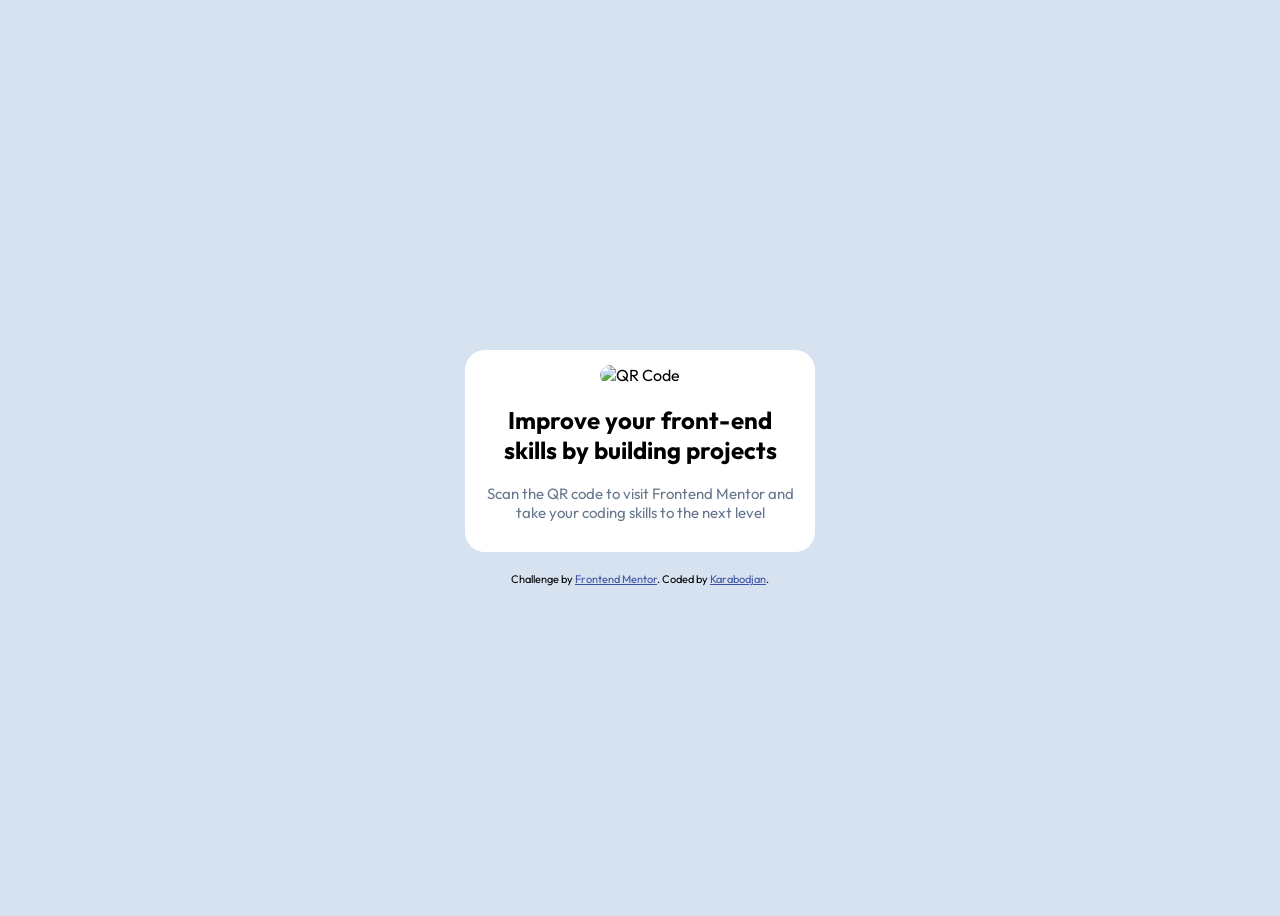
==== qr-code-component-main/index.html @ bf6f335a "Initial commit: Add vitrine and QR Code challenge" ====
<!DOCTYPE html>
<html lang="en">
<head>
  <meta charset="UTF-8">
  <meta name="viewport" content="width=device-width, initial-scale=1.0"> <!-- displays site properly based on user's device -->

  <link rel="icon" type="image/png" sizes="32x32" href="./images/favicon-32x32.png">
  <link rel="stylesheet" href="style.css">

<link rel="preconnect" href="https://fonts.googleapis.com">
<link rel="preconnect" href="https://fonts.gstatic.com" crossorigin>
<link href="https://fonts.googleapis.com/css2?family=Outfit:wght@100..900&display=swap" rel="stylesheet">
  
  <title>Frontend Mentor | QR code component</title>
  
</head>
<body>
  <div class="container">
    <img src="/images/image-qr-code.png" alt="QR Code">

    <h2>Improve your front-end skills by building projects</h2>

    <p>Scan the QR code to visit Frontend Mentor and take your coding skills to the next level</p>

  </div>
  
  <footer class="attribution">
    Challenge by <a href="https://www.frontendmentor.io?ref=challenge">Frontend Mentor</a>. 
    Coded by <a href="https://github.com/Karabodjan">Karabodjan</a>.
  </footer>
</body>
</html>
---- qr-code-component-main/style.css ----
body{
    background-color:  hsl(212, 45%, 89%);
    flex-direction: column;
    display: flex;
    text-align: center;
    align-items: center;
    justify-content: center;
    height: 100vh;
    font-family: Outfit ;
}

.container{
    position:relative;
    justify-content: center;
    padding: 15px;
    background-color: white;
    border-radius: 20px;
    width: 320px;
    margin: 20px;
}

img{
    border-radius: 15px;
    justify-content: center;
    width: 100%;
}

p{
    font-size: 15px;
    color: hsl(216, 15%, 48%);
}


.attribution { font-size: 0.6875rem; text-align: center;}
.attribution a { color: hsl(228, 45%, 44%); }
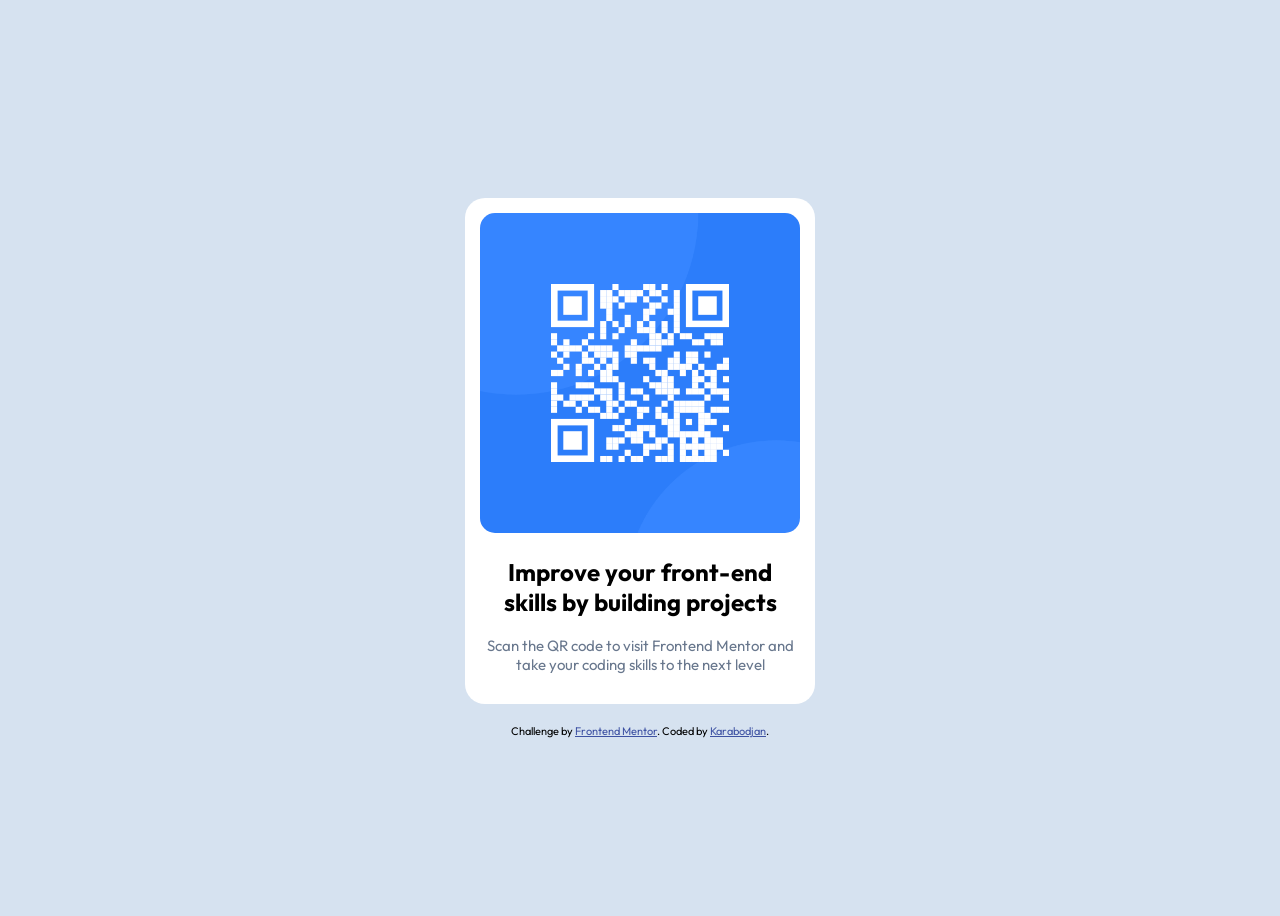
==== commit be11d632: "Image fixed" ====
--- a/qr-code-component-main/index.html
+++ b/qr-code-component-main/index.html
@@ -16,7 +16,7 @@
 </head>
 <body>
   <div class="container">
-    <img src="/images/image-qr-code.png" alt="QR Code">
+    <img src="./images/image-qr-code.png" alt="QR Code">
 
     <h2>Improve your front-end skills by building projects</h2>
 
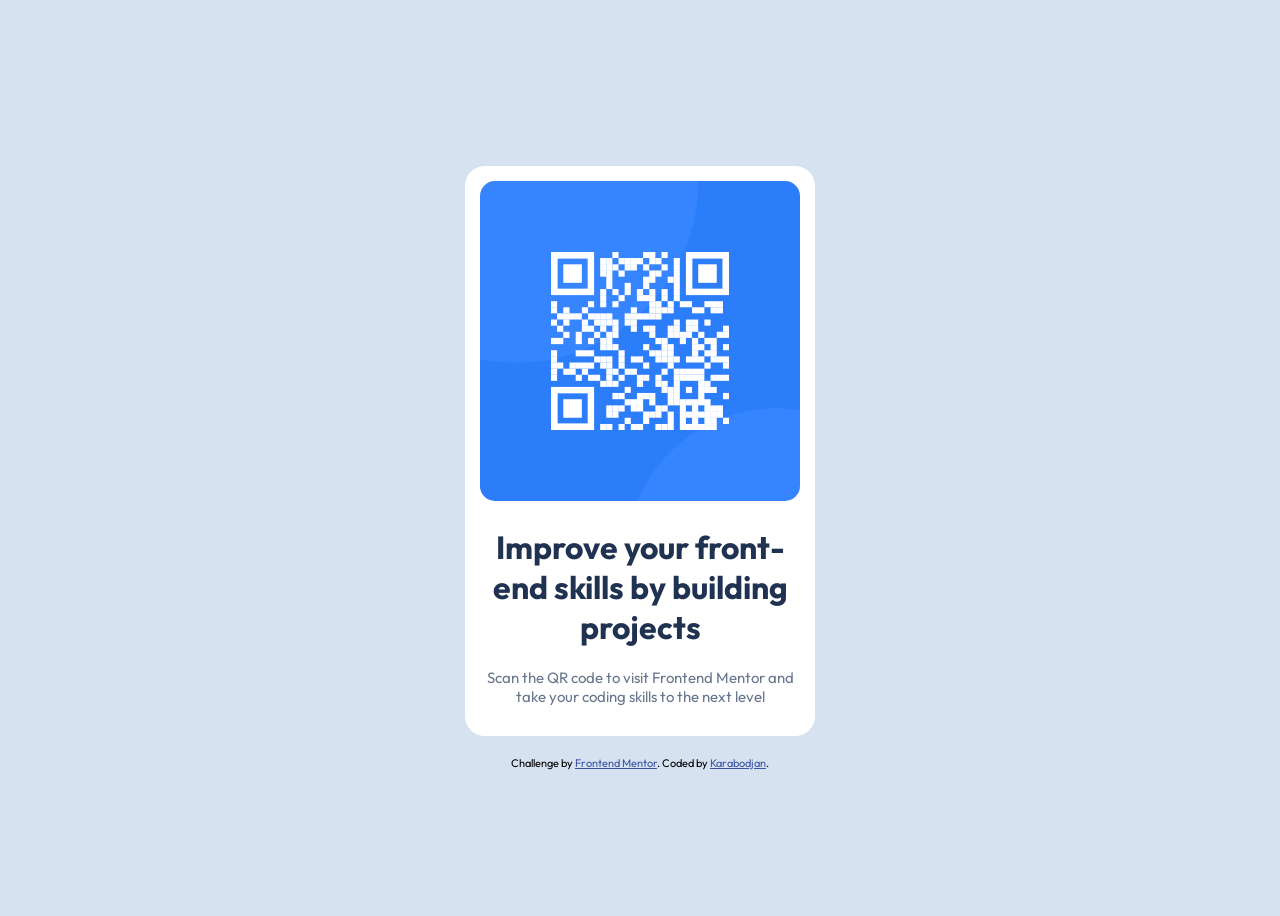
==== commit ae6fbdac: "fix: landmark main" ====
--- a/qr-code-component-main/index.html
+++ b/qr-code-component-main/index.html
@@ -15,14 +15,16 @@
   
 </head>
 <body>
-  <div class="container">
-    <img src="./images/image-qr-code.png" alt="QR Code">
+  <main>
+    <div class="container">
+      <img src="./images/image-qr-code.png" alt="QR Code">
 
-    <h2>Improve your front-end skills by building projects</h2>
+      <h1>Improve your front-end skills by building projects</h1>
 
-    <p>Scan the QR code to visit Frontend Mentor and take your coding skills to the next level</p>
+      <p>Scan the QR code to visit Frontend Mentor and take your coding skills to the next level</p>
 
-  </div>
+    </div>
+  </main>
   
   <footer class="attribution">
     Challenge by <a href="https://www.frontendmentor.io?ref=challenge">Frontend Mentor</a>. 
--- a/qr-code-component-main/style.css
+++ b/qr-code-component-main/style.css
@@ -25,6 +25,10 @@
     width: 100%;
 }
 
+h1{
+    color: hsl(218, 44%, 22%);
+}
+
 p{
     font-size: 15px;
     color: hsl(216, 15%, 48%);
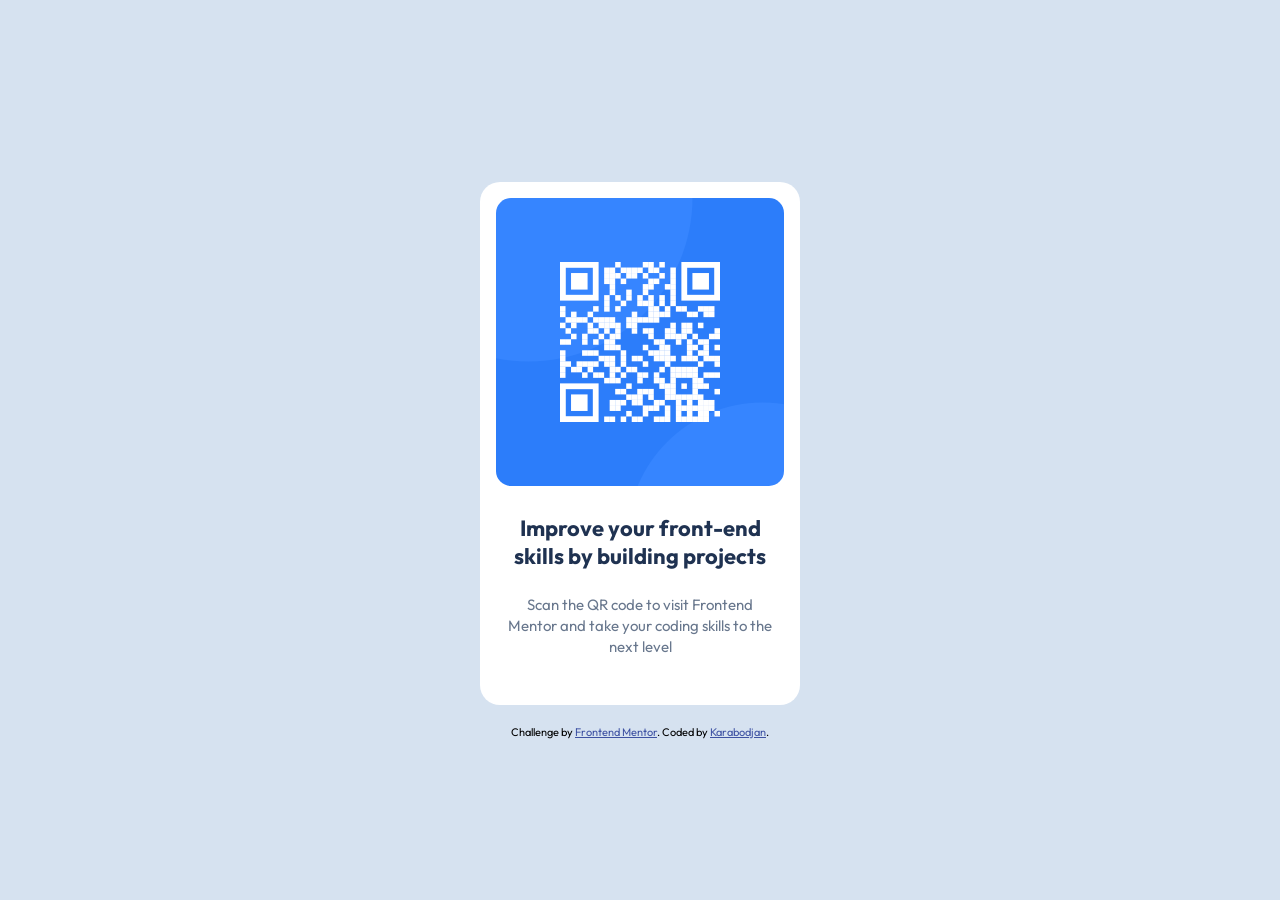
==== commit 163943cf: "fix: improve qr code" ====
--- a/qr-code-component-main/index.html
+++ b/qr-code-component-main/index.html
@@ -17,9 +17,9 @@
 <body>
   <main>
     <div class="container">
-      <img src="./images/image-qr-code.png" alt="QR Code">
+      <img src="./images/image-qr-code.png" alt="QR Code" class="img">
 
-      <h1>Improve your front-end skills by building projects</h1>
+      <h2>Improve your front-end skills by building projects</h2>
 
       <p>Scan the QR code to visit Frontend Mentor and take your coding skills to the next level</p>
 
--- a/qr-code-component-main/style.css
+++ b/qr-code-component-main/style.css
@@ -1,39 +1,53 @@
+*{
+    margin: 0;
+    padding: 0;
+    box-sizing: border-box;
+}
+
 body{
-    background-color:  hsl(212, 45%, 89%);
     flex-direction: column;
+    background-color:hsl(212, 45%, 89%);
     display: flex;
     text-align: center;
+    justify-content: center;
     align-items: center;
-    justify-content: center;
     height: 100vh;
-    font-family: Outfit ;
+    font-family: Outfit;
+    
 }
 
 .container{
     position:relative;
     justify-content: center;
-    padding: 15px;
+    padding: 16px;
+    padding-bottom: 40px;
     background-color: white;
     border-radius: 20px;
     width: 320px;
     margin: 20px;
 }
 
-img{
-    border-radius: 15px;
-    justify-content: center;
-    width: 100%;
-}
-
-h1{
+h2{
     color: hsl(218, 44%, 22%);
+    font-size: 22px;
+    font-weight: 700;
+    margin-top: 24px;
+    margin-bottom: 16px;
+    padding: 0 8px;
 }
 
 p{
     font-size: 15px;
     color: hsl(216, 15%, 48%);
+    line-height: 1.4;
+    padding: 8px;
 }
 
+img{
+    justify-content: center;
+    width: 100%;
+    border-radius: 15px;
+}
 
 .attribution { font-size: 0.6875rem; text-align: center;}
 .attribution a { color: hsl(228, 45%, 44%); }
